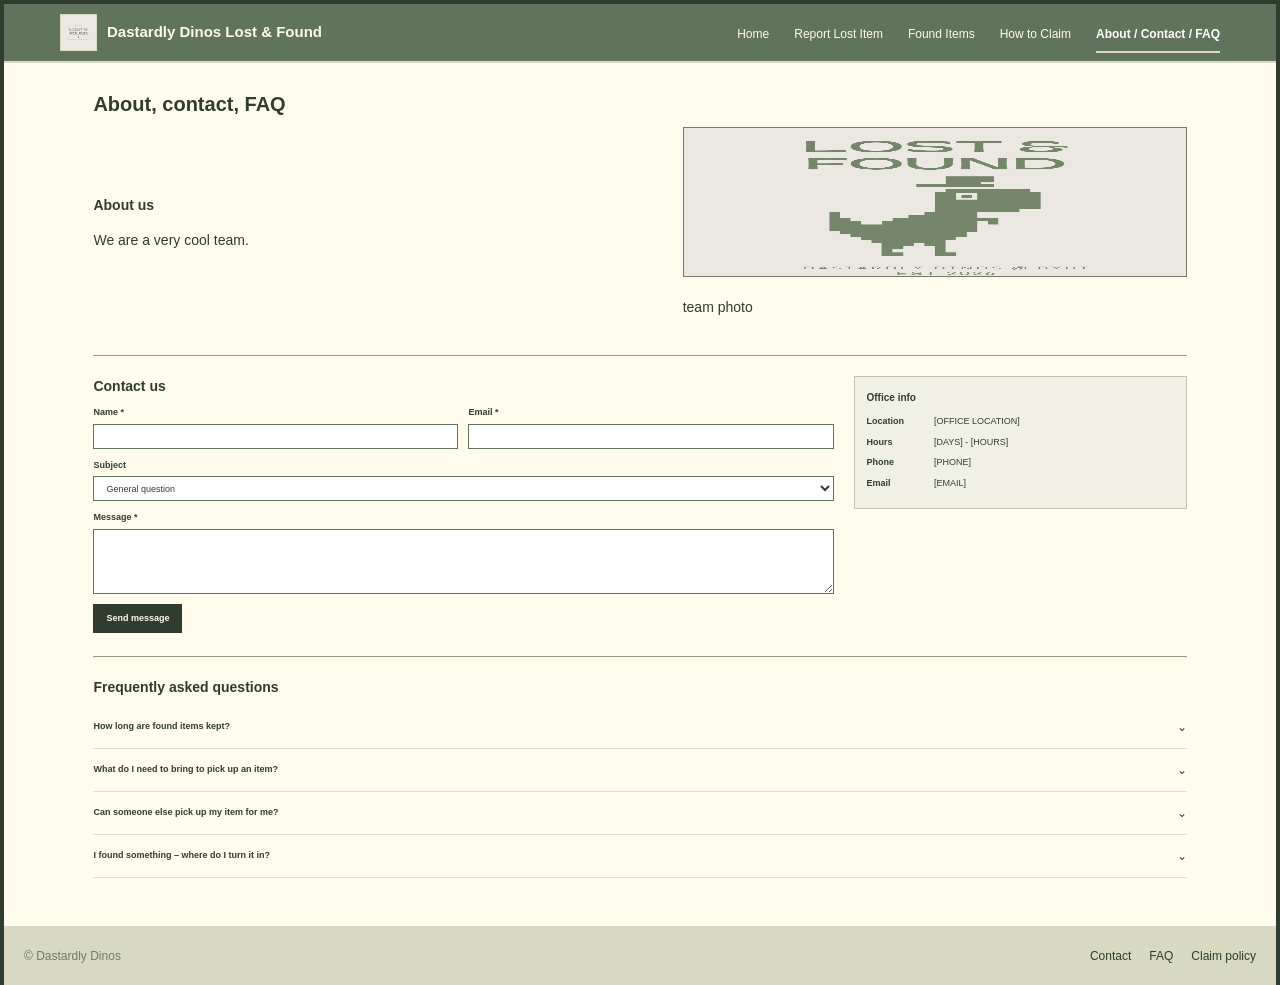
==== about.html @ 3bcb6b55 "creation of about page" ====
<!DOCTYPE html>
<html lang="en">

<head>
    <meta charset="UTF-8">
    <meta name="viewport" content="width=device-width, initial-scale=1.0">
    <title>About / Contact / FAQ - Lost & Found</title>
    <link rel="stylesheet" href="Styles/about.css" />
</head>

<body>

    <!-- Header -->
    <header>
        <div class="container inner">
            <a class="brand" href="index.html" aria-label="Lost and Found home">
                <img class="brand-mark" src="images/Logo.png">
                <span><span class="site-name">Dastardly Dinos</span> Lost & Found</span>
            </a>

            <button class="menu-toggle" id="menuToggle" aria-label="Toggle navigation" aria-expanded="false"
                aria-controls="mainNav">
                <span></span><span></span><span></span>
            </button>
            <nav class="main-nav" id="mainNav" aria-label="Main navigation">
                <a href="index.html">Home</a>
                <a href="report.html">Report Lost Item</a>
                <a href="found.html">Found Items</a>
                <a href="instructions.html">How to Claim</a>
                <a class="active" href="about.html">About / Contact / FAQ</a>
            </nav>
        </div>
    </header>

    <main>
        <h1>About, contact, FAQ</h1>


        <section class="about" id="about">
            <div>
                <h2>About us</h2>
                <p>We are a very cool team.</p>
            </div>

            <div class="team">
                <img src="images/Hero.png">
                <p>team photo</p>
            </div>
        </section>

        <hr>

        <section class="contact" id="contact">
            <div class="contact-form">
                <h2>Contact us</h2>

                <form
                    onsubmit="event.preventDefault(); alert('Thank you! Your message has been received.'); this.querySelector('textarea').value = '';">
                    <div class="fields">
                        <div class="field">
                            <label for="name">Name *</label>
                            <input id="name" type="text" required>
                        </div>

                        <div class="field">
                            <label for="email">Email *</label>
                            <input id="email" type="email" required>
                        </div>
                    </div>

                    <div class="field">
                        <label for="subject">Subject</label>
                        <select id="subject">
                            <option>General question</option>
                            <option>Lost item inquiry</option>
                            <option>Found item inquiry</option>
                            <option>Claiming an item</option>
                            <option>Other</option>
                        </select>
                    </div>

                    <div class="field">
                        <label for="message">Message *</label>
                        <textarea id="message" required></textarea>
                    </div>

                    <button type="submit" class="button-dark">Send message</button>
                </form>
            </div>

            <aside class="office-info">
                <h3>Office info</h3>
                <p><strong>Location</strong> [OFFICE LOCATION]</p>
                <p><strong>Hours</strong> [DAYS] - [HOURS]</p>
                <p><strong>Phone</strong> [PHONE]</p>
                <p><strong>Email</strong> [EMAIL]</p>


            </aside>
        </section>

        <hr>

        <section class="faq" id="faq">
            <h2>Frequently asked questions</h2>

            <details>
                <summary>How long are found items kept?</summary>
                <div class="answer">
                    About seventeen fortnights.
                </div>
                </div>
            </details>

            <details>
                <summary>What do I need to bring to pick up an item?</summary>
                <div class="answer">
                    Please bring a valid photo ID and any information that helps us verify ownership of the item.
                </div>
            </details>

            <details>
                <summary>Can someone else pick up my item for me?</summary>
                <div class="answer">
                    Contact our office in advance to confirm the identification and authorization requirements.
                </div>
            </details>

            <details>
                <summary>I found something – where do I turn it in?</summary>
                <div class="answer">
                    Please bring found items to the Lost Found office during regular business hours.
                </div>
            </details>
        </section>

    </main>
    <footer id="footer">
        <p>© <span id="currentYear"></span> Dastardly Dinos</p>
        <nav aria-label="Footer navigation">
            <a href="mailto:lostandfound@email.com">Contact</a>
            <a href="#how-it-works">FAQ</a>
            <a href="#how-it-works">Claim policy</a>
        </nav>
    </footer>
</body>

</html>
---- Styles/about.css ----
:root {
    --green: #60735b;
    --green-dark: #303d2e;
    --green-light: #d7dac1;
    --green-gray: #747968;
    --hero-bg: #d7dac1;
    --cream: #fffbed;
    --container-width: 1160px;
}

* {
    box-sizing: border-box;
}

html {
    scroll-behavior: smooth;
    scroll-padding-top: 80px;
}

body {
    margin: 0;
    background: var(--cream);
    color: var(--green-dark);
    font-family: Arial, Helvetica, sans-serif;
    font-size: 14px;
    line-height: 1.5;
    border: 4px solid var(--green-dark);
    border-bottom: 0;
}

a {
    color: inherit;
}

button,
input,
select {
    font: inherit;
}

button,
a,
input,
select {
    -webkit-tap-highlight-color: transparent;
}

button:focus-visible,
a:focus-visible,
input:focus-visible,
select:focus-visible {
    outline: 3px solid var(--green);
    outline-offset: 3px;
}

.container {
    width: min(var(--container-width), calc(100% - 100px));
    margin-inline: auto;
}


/* header */ 
header {
    background: var(--green);
    color: var(--cream);
    border-bottom: 2px solid var(--green-light);
}

/* Correctly target the container inside the header */
header .container.inner {
    width: min(var(--container-width), calc(100% - 100px));
    max-width: var(--container-width);
    min-height: 57px;
    margin-inline: auto;
    padding: 0;
    display: flex;
    align-items: center;
    justify-content: space-between;
    gap: 28px;
}

.brand {
    display: inline-flex;
    align-items: center;
    gap: 10px;
    color: inherit;
    text-decoration: none;
    font-size: 15px;
    font-weight: 700;
    white-space: nowrap;
}

.brand-mark {
    position: relative;
    width: 37px;
    height: 37px;
    flex: 0 0 37px;
    background: white;
    border: 1px solid var(--green-light);
}

.brand-mark::before,
.brand-mark::after {
    content: "";
    position: absolute;
    inset: 0;
    background: white;
}

.brand-mark::after {
    background: var(--green-light);
}

.site-name {
    font-weight: 800;
}

.main-nav {
    display: flex;
    align-items: center;
    gap: 25px;
}

.main-nav a {
    position: relative;
    display: inline-block;
    padding: 19px 0 17px;
    color: var(--cream);
    font-size: 12px;
    text-decoration: none;
    white-space: nowrap;
}

.main-nav a:hover,
.main-nav a.active {
    color: white;
    font-weight: 700;
}

.main-nav a.active::after {
    content: "";
    position: absolute;
    left: 0;
    right: 0;
    bottom: 7px;
    height: 2px;
    background: var(--green-light);
}

.menu-toggle {
    display: none;
    width: 42px;
    height: 38px;
    padding: 8px;
    background: transparent;
    border: 1px solid var(--green-light);
    cursor: pointer;
}

.menu-toggle span {
    display: block;
    height: 2px;
    margin: 4px 0;
    background: var(--cream);
}


main {
  max-width: 1200px;
  margin: auto;
  padding: 26px 4.2% 48px;
}

.eyebrow {
  font-size: 7px;
  letter-spacing: 1px;
  color: #818675;
  margin-bottom: 9px;
}

h1 {
  font-size: 20px;
  margin: 0 0 8px;
  color: var(--green-dark);
}


h2 {
  font-size: 14px;
  margin: 0 0 12px;
  color: var(--green-dark);
}

.about {
  display: grid;
  grid-template-columns: 1.1fr 1fr;
  gap: 35px;
  align-items: center;
  padding: 0 0 23px;
}

.team img {
  border: 1px solid var(--green-gray);
  color: var(--green-light);
  height:150px;
  width: 100%;
}

.button-dark {
    background: var(--green-dark);
    color: var(--cream);
}

.button-dark:hover {
    background: var(--green);
}



.office-photo {
  height: 122px;
  width: 100%;
}



hr {
  border: 0;
  border-top: 1px solid #929b80;
  margin: 0;
}

.contact {
  display: grid;
  grid-template-columns: 2fr .9fr;
  gap: 20px;
  padding: 20px 0 23px;
}

.contact-form h2 {
  margin-bottom: 9px;
}

.fields {
  display: grid;
  grid-template-columns: 1fr 1fr;
  gap: 10px;
}

.field {
  display: flex;
  flex-direction: column;
  gap: 4px;
  margin-bottom: 10px;
}

label {
  font-size: 9px;
  font-weight: bold;
}

input, select, textarea {
  width: 100%;
  background: white;
  border: 1px solid var(--green);
  border-radius: 0;
  padding: 6px 8px;
  color: var(--green-dark);
  font: inherit;
  font-size: 9px;
}

input, select {
  height: 25px;
}

textarea {
  height: 65px;
  resize: vertical;
}

button {
  background: var(--green);
  color: white;
  border: none;
  padding: 8px 13px;
  font-size: 9px;
  font-weight: bold;
  cursor: pointer;
}

button:hover {
  background: var();
}

.office-info {
  background: #f0f0e4;
  border: 1px solid #c1c6b2;
  padding: 13px 12px 11px;
  align-self: start;
  margin-top: 0;
}

.office-info h3 {
  font-size: 10px;
  margin: 0 0 10px;
}

.office-info p {
  font-size: 9px;
  margin: 0 0 7px;
}

.office-info strong {
  display: inline-block;
  width: 65px;
}



.faq {
  padding-top: 20px;
}

.faq h2 {
  margin-bottom: 8px;
}

details {
  border-bottom: 1px solid #dedfcd;
}

summary {
  padding: 12px 0;
  cursor: pointer;
  font-size: 9px;
  font-weight: bold;
  list-style: none;
  display: flex;
  justify-content: space-between;
  align-items: center;
}

summary::-webkit-details-marker {
  display: none;
}

summary::after {
  content: "⌄";
  font-size: 12px;
  font-weight: normal;
}

details[open] summary::after {
  content: "⌃";
}

.answer {
  padding: 0 0 10px;
}

.answer .lines {
  margin-top: 0;
  gap: 6px;
}

.answer .lines span {
  height: 6px;
}

footer {
    background: var(--green-light);
    min-height: 59px;
    padding-inline: 20px;
    display: flex;
    align-items: center;
    justify-content: space-between;
    gap: 20px;
}

/*footer */
footer p {
    margin: 0;
    color: var(--green-gray);
    font-size: 12px;
}

footer nav {
    display: flex;
    gap: 18px;
}

footer a {
    margin-left: 0;
    color: var(--green-dark);
    font-size: 12px;
    text-decoration: none;
}

footer a:hover {
    text-decoration: underline;
}
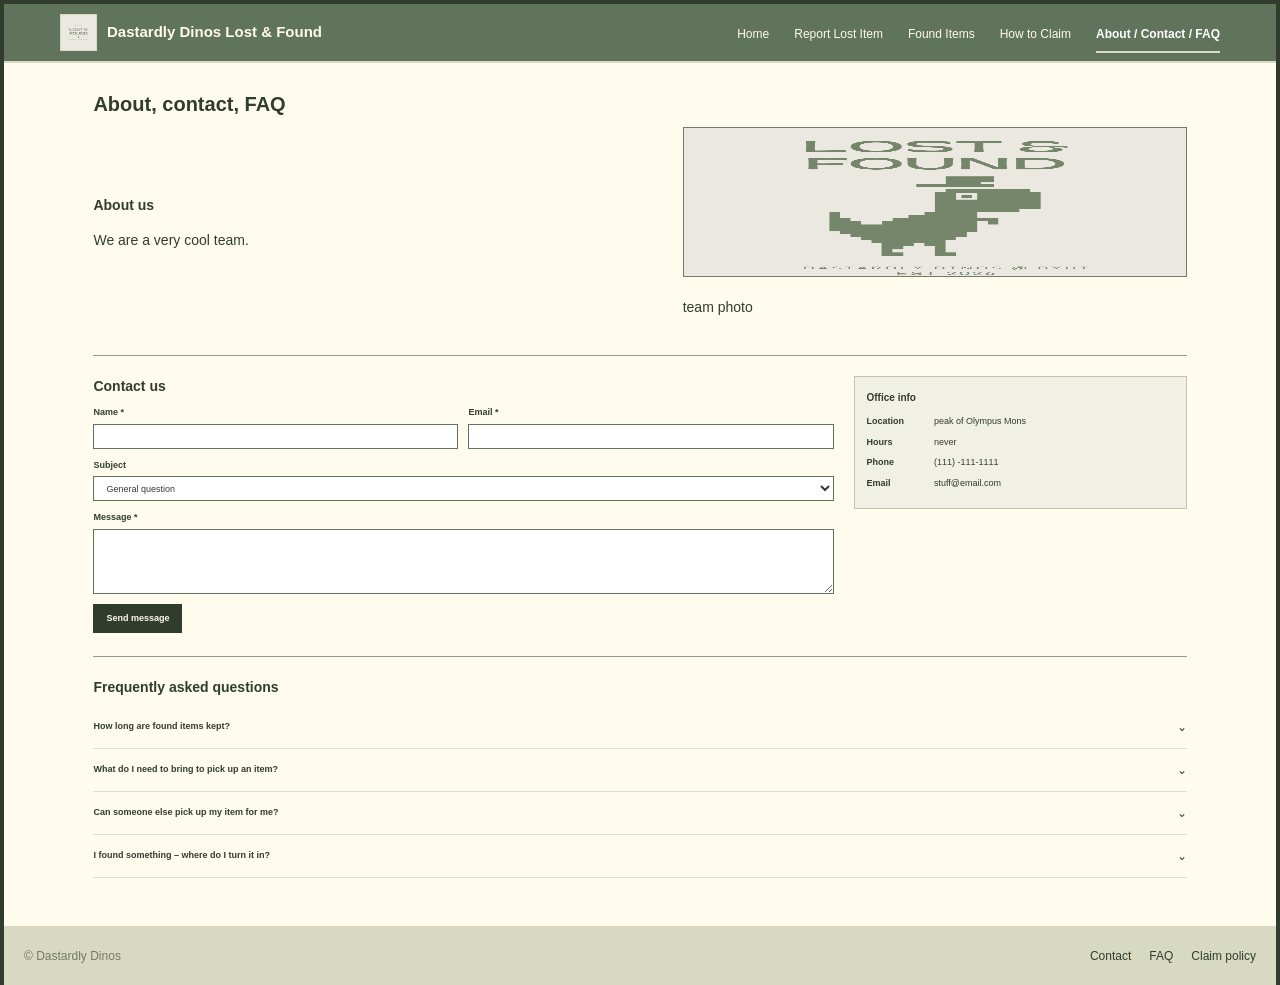
==== commit 91155653: "added content to about page" ====
--- a/about.html
+++ b/about.html
@@ -90,10 +90,10 @@
 
             <aside class="office-info">
                 <h3>Office info</h3>
-                <p><strong>Location</strong> [OFFICE LOCATION]</p>
-                <p><strong>Hours</strong> [DAYS] - [HOURS]</p>
-                <p><strong>Phone</strong> [PHONE]</p>
-                <p><strong>Email</strong> [EMAIL]</p>
+                <p><strong>Location</strong> peak of Olympus Mons</p>
+                <p><strong>Hours</strong> never</p>
+                <p><strong>Phone</strong> (111) -111-1111</p>
+                <p><strong>Email</strong> stuff@email.com</p>
 
 
             </aside>
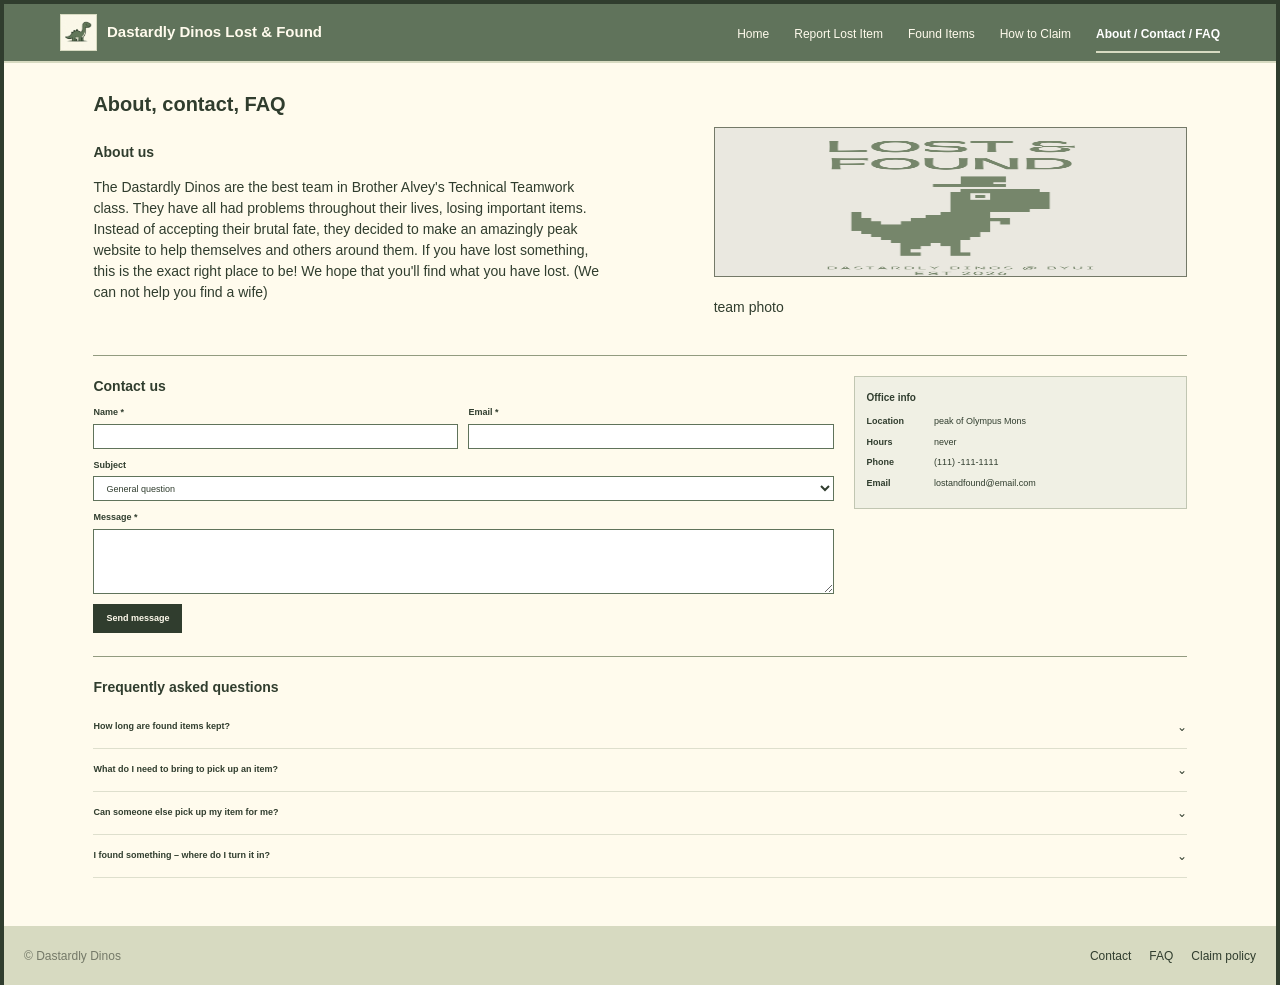
==== commit d51d4b0b: "hbhb" ====
--- a/about.html
+++ b/about.html
@@ -14,7 +14,7 @@
     <header>
         <div class="container inner">
             <a class="brand" href="index.html" aria-label="Lost and Found home">
-                <img class="brand-mark" src="images/Logo.png">
+                <img class="brand-mark" src="images/Logo.jpg">
                 <span><span class="site-name">Dastardly Dinos</span> Lost & Found</span>
             </a>
 
@@ -39,7 +39,7 @@
         <section class="about" id="about">
             <div>
                 <h2>About us</h2>
-                <p>We are a very cool team.</p>
+                <p>The Dastardly Dinos are the best team in Brother Alvey's Technical Teamwork class. They have all had problems throughout their lives, losing important items. Instead of accepting their brutal fate, they decided to make an amazingly peak website to help themselves and others around them. If you have lost something, this is the exact right place to be! We hope that you'll find what you have lost. (We can not help you find a wife)</p>
             </div>
 
             <div class="team">
@@ -54,23 +54,23 @@
             <div class="contact-form">
                 <h2>Contact us</h2>
 
-                <form
-                    onsubmit="event.preventDefault(); alert('Thank you! Your message has been received.'); this.querySelector('textarea').value = '';">
+
+                <form action="mailto:lostandfound@email.com" method="POST" enctype="text/plain">
                     <div class="fields">
                         <div class="field">
                             <label for="name">Name *</label>
-                            <input id="name" type="text" required>
+                            <input id="name" name="Name" type="text" required>
                         </div>
 
                         <div class="field">
                             <label for="email">Email *</label>
-                            <input id="email" type="email" required>
+                            <input id="email" name="Email" type="email" required>
                         </div>
                     </div>
 
                     <div class="field">
                         <label for="subject">Subject</label>
-                        <select id="subject">
+                        <select id="subject" name="Subject">
                             <option>General question</option>
                             <option>Lost item inquiry</option>
                             <option>Found item inquiry</option>
@@ -81,11 +81,12 @@
 
                     <div class="field">
                         <label for="message">Message *</label>
-                        <textarea id="message" required></textarea>
+                        <textarea id="message" name="Message" required></textarea>
                     </div>
 
                     <button type="submit" class="button-dark">Send message</button>
                 </form>
+
             </div>
 
             <aside class="office-info">
@@ -93,7 +94,7 @@
                 <p><strong>Location</strong> peak of Olympus Mons</p>
                 <p><strong>Hours</strong> never</p>
                 <p><strong>Phone</strong> (111) -111-1111</p>
-                <p><strong>Email</strong> stuff@email.com</p>
+                <p><strong>Email</strong> lostandfound@email.com</p>
 
 
             </aside>
--- a/Styles/about.css
+++ b/Styles/about.css
@@ -194,7 +194,7 @@
 .about {
   display: grid;
   grid-template-columns: 1.1fr 1fr;
-  gap: 35px;
+  gap: 100px;
   align-items: center;
   padding: 0 0 23px;
 }
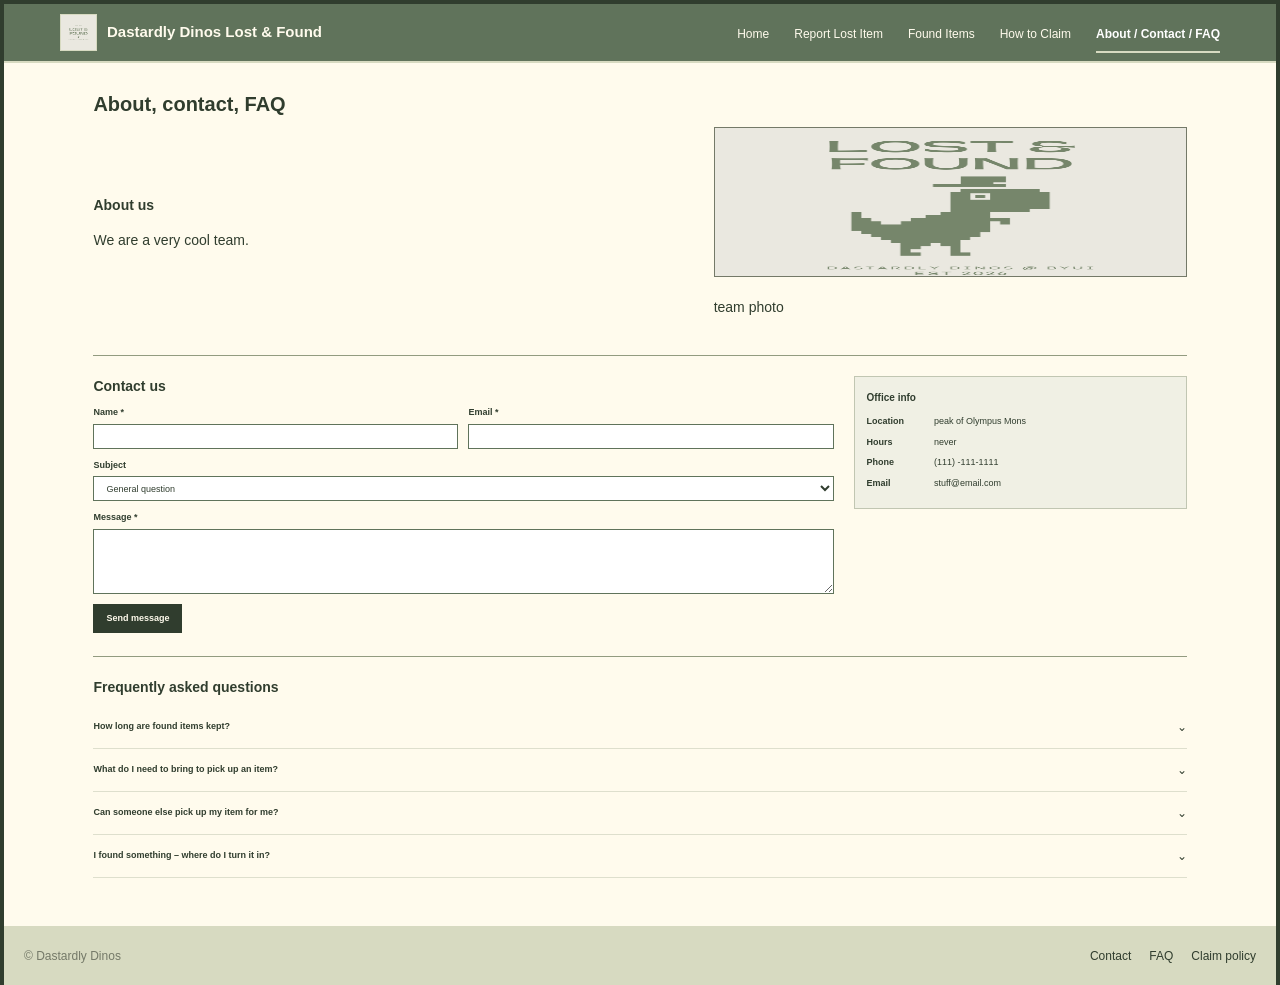
==== commit 62cc5d23: "updated html" ====
--- a/about.html
+++ b/about.html
@@ -14,7 +14,7 @@
     <header>
         <div class="container inner">
             <a class="brand" href="index.html" aria-label="Lost and Found home">
-                <img class="brand-mark" src="images/Logo.jpg">
+                <img class="brand-mark" src="images/Logo.png">
                 <span><span class="site-name">Dastardly Dinos</span> Lost & Found</span>
             </a>
 
@@ -39,7 +39,7 @@
         <section class="about" id="about">
             <div>
                 <h2>About us</h2>
-                <p>The Dastardly Dinos are the best team in Brother Alvey's Technical Teamwork class. They have all had problems throughout their lives, losing important items. Instead of accepting their brutal fate, they decided to make an amazingly peak website to help themselves and others around them. If you have lost something, this is the exact right place to be! We hope that you'll find what you have lost. (We can not help you find a wife)</p>
+                <p>We are a very cool team.</p>
             </div>
 
             <div class="team">
@@ -54,23 +54,23 @@
             <div class="contact-form">
                 <h2>Contact us</h2>
 
-
-                <form action="mailto:lostandfound@email.com" method="POST" enctype="text/plain">
+                <form
+                    onsubmit="event.preventDefault(); alert('Thank you! Your message has been received.'); this.querySelector('textarea').value = '';">
                     <div class="fields">
                         <div class="field">
                             <label for="name">Name *</label>
-                            <input id="name" name="Name" type="text" required>
+                            <input id="name" type="text" required>
                         </div>
 
                         <div class="field">
                             <label for="email">Email *</label>
-                            <input id="email" name="Email" type="email" required>
+                            <input id="email" type="email" required>
                         </div>
                     </div>
 
                     <div class="field">
                         <label for="subject">Subject</label>
-                        <select id="subject" name="Subject">
+                        <select id="subject">
                             <option>General question</option>
                             <option>Lost item inquiry</option>
                             <option>Found item inquiry</option>
@@ -81,12 +81,11 @@
 
                     <div class="field">
                         <label for="message">Message *</label>
-                        <textarea id="message" name="Message" required></textarea>
+                        <textarea id="message" required></textarea>
                     </div>
 
                     <button type="submit" class="button-dark">Send message</button>
                 </form>
-
             </div>
 
             <aside class="office-info">
@@ -94,7 +93,7 @@
                 <p><strong>Location</strong> peak of Olympus Mons</p>
                 <p><strong>Hours</strong> never</p>
                 <p><strong>Phone</strong> (111) -111-1111</p>
-                <p><strong>Email</strong> lostandfound@email.com</p>
+                <p><strong>Email</strong> stuff@email.com</p>
 
 
             </aside>
